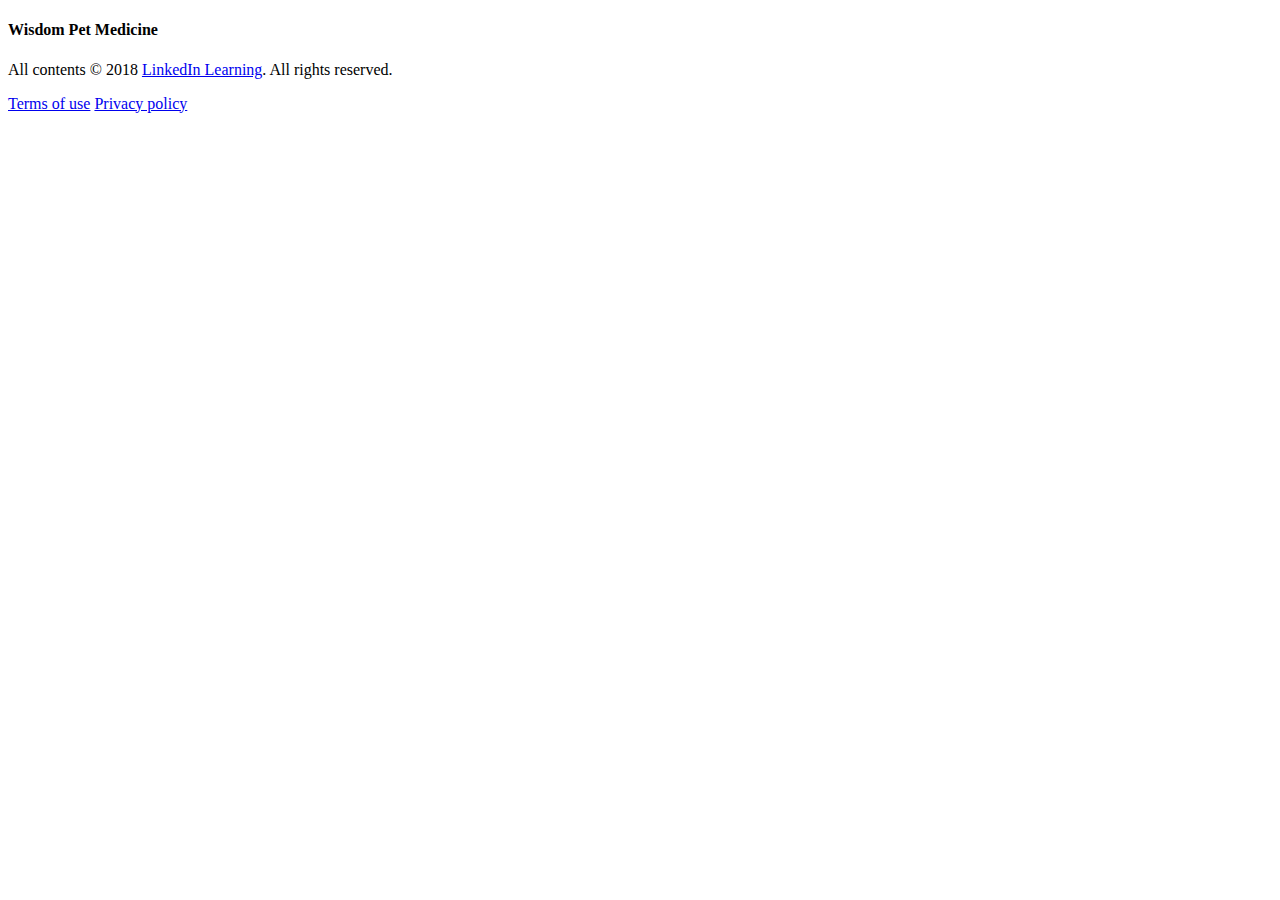
==== react/index.html @ 27130ca8 "attempting to add a react page" ====
<!doctype html><html lang="en"><head><meta charset="utf-8"/><link rel="shortcut icon" href="/favicon.ico"/><meta name="viewport" content="width=device-width,initial-scale=1,shrink-to-fit=no"/><meta name="theme-color" content="#000000"/><link rel="manifest" href="/manifest.json"/><title>React</title><link href="/static/css/1.1afe1fec.chunk.css" rel="stylesheet"><link href="/static/css/main.8d807937.chunk.css" rel="stylesheet"></head><body><noscript>You need to enable JavaScript to run this app.</noscript><header class="container text-white"><h4 class="py-2">Wisdom Pet Medicine</h4></header><div id="root"></div><footer class="container d-flex text-white py-2"><p>All contents &copy; 2018 <a href="https://www.linkedin.com/learning">LinkedIn Learning</a>. All rights reserved.</p><div class="ml-auto"><a class="d-block text-white" href="#">Terms of use</a> <a class="d-block text-white" href="#">Privacy policy</a></div></footer><script>!function(l){function e(e){for(var r,t,n=e[0],o=e[1],u=e[2],f=0,i=[];f<n.length;f++)t=n[f],p[t]&&i.push(p[t][0]),p[t]=0;for(r in o)Object.prototype.hasOwnProperty.call(o,r)&&(l[r]=o[r]);for(s&&s(e);i.length;)i.shift()();return c.push.apply(c,u||[]),a()}function a(){for(var e,r=0;r<c.length;r++){for(var t=c[r],n=!0,o=1;o<t.length;o++){var u=t[o];0!==p[u]&&(n=!1)}n&&(c.splice(r--,1),e=f(f.s=t[0]))}return e}var t={},p={2:0},c=[];function f(e){if(t[e])return t[e].exports;var r=t[e]={i:e,l:!1,exports:{}};return l[e].call(r.exports,r,r.exports,f),r.l=!0,r.exports}f.m=l,f.c=t,f.d=function(e,r,t){f.o(e,r)||Object.defineProperty(e,r,{enumerable:!0,get:t})},f.r=function(e){"undefined"!=typeof Symbol&&Symbol.toStringTag&&Object.defineProperty(e,Symbol.toStringTag,{value:"Module"}),Object.defineProperty(e,"__esModule",{value:!0})},f.t=function(r,e){if(1&e&&(r=f(r)),8&e)return r;if(4&e&&"object"==typeof r&&r&&r.__esModule)return r;var t=Object.create(null);if(f.r(t),Object.defineProperty(t,"default",{enumerable:!0,value:r}),2&e&&"string"!=typeof r)for(var n in r)f.d(t,n,function(e){return r[e]}.bind(null,n));return t},f.n=function(e){var r=e&&e.__esModule?function(){return e.default}:function(){return e};return f.d(r,"a",r),r},f.o=function(e,r){return Object.prototype.hasOwnProperty.call(e,r)},f.p="/";var r=window.webpackJsonp=window.webpackJsonp||[],n=r.push.bind(r);r.push=e,r=r.slice();for(var o=0;o<r.length;o++)e(r[o]);var s=n;a()}([])</script><script src="/static/js/1.4a1af381.chunk.js"></script><script src="/static/js/main.ea351507.chunk.js"></script></body></html>
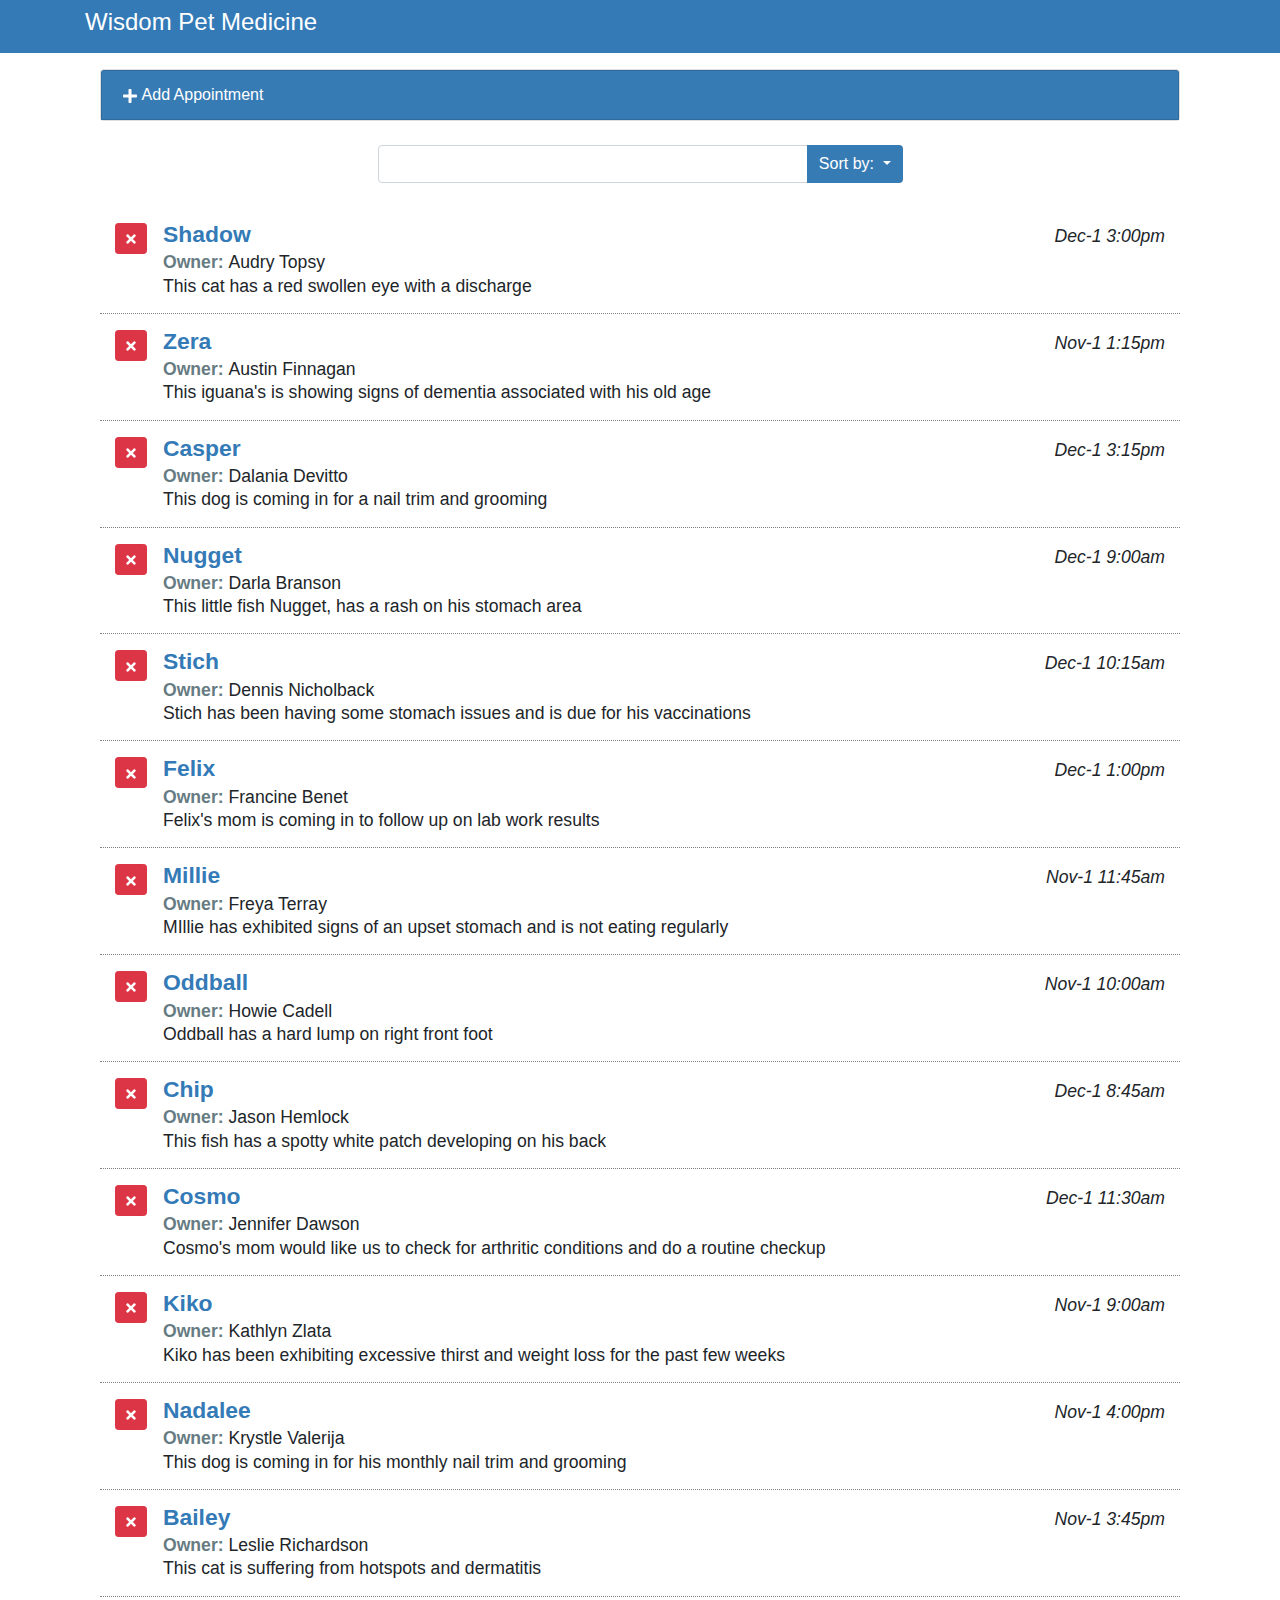
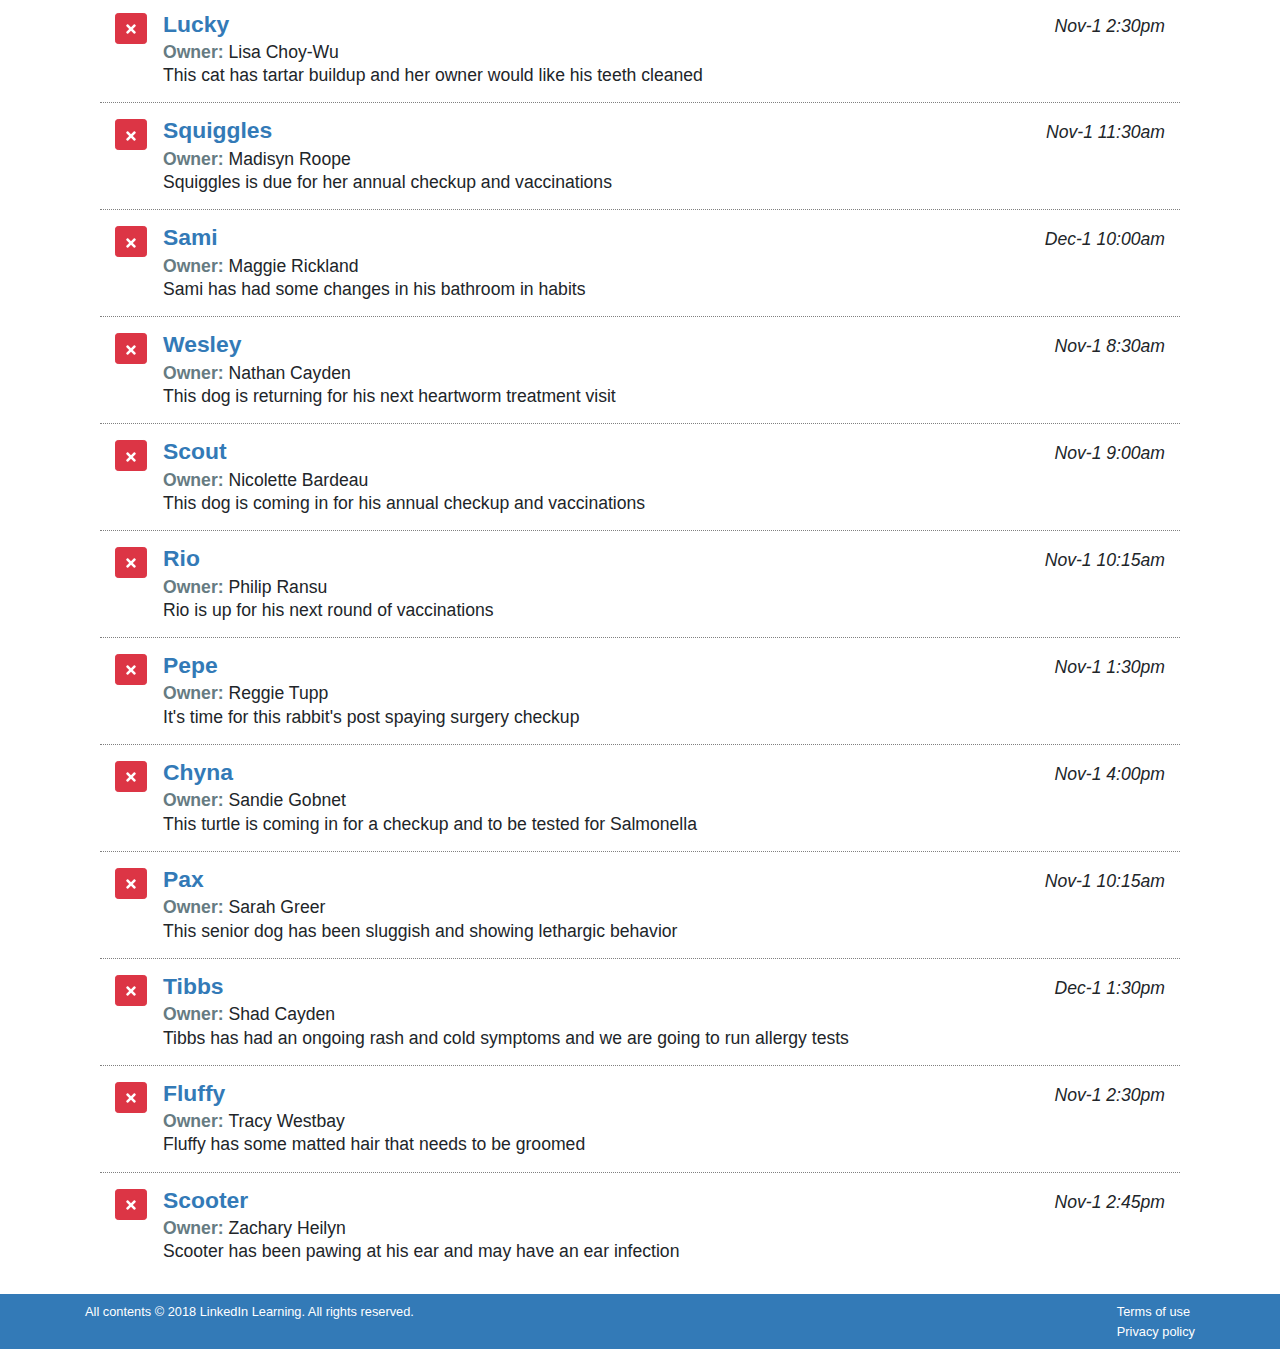
==== commit 357acab6: "." ====
--- a/react/index.html
+++ b/react/index.html
@@ -1 +1 @@
-<!doctype html><html lang="en"><head><meta charset="utf-8"/><link rel="shortcut icon" href="/favicon.ico"/><meta name="viewport" content="width=device-width,initial-scale=1,shrink-to-fit=no"/><meta name="theme-color" content="#000000"/><link rel="manifest" href="/manifest.json"/><title>React</title><link href="/static/css/1.1afe1fec.chunk.css" rel="stylesheet"><link href="/static/css/main.8d807937.chunk.css" rel="stylesheet"></head><body><noscript>You need to enable JavaScript to run this app.</noscript><header class="container text-white"><h4 class="py-2">Wisdom Pet Medicine</h4></header><div id="root"></div><footer class="container d-flex text-white py-2"><p>All contents &copy; 2018 <a href="https://www.linkedin.com/learning">LinkedIn Learning</a>. All rights reserved.</p><div class="ml-auto"><a class="d-block text-white" href="#">Terms of use</a> <a class="d-block text-white" href="#">Privacy policy</a></div></footer><script>!function(l){function e(e){for(var r,t,n=e[0],o=e[1],u=e[2],f=0,i=[];f<n.length;f++)t=n[f],p[t]&&i.push(p[t][0]),p[t]=0;for(r in o)Object.prototype.hasOwnProperty.call(o,r)&&(l[r]=o[r]);for(s&&s(e);i.length;)i.shift()();return c.push.apply(c,u||[]),a()}function a(){for(var e,r=0;r<c.length;r++){for(var t=c[r],n=!0,o=1;o<t.length;o++){var u=t[o];0!==p[u]&&(n=!1)}n&&(c.splice(r--,1),e=f(f.s=t[0]))}return e}var t={},p={2:0},c=[];function f(e){if(t[e])return t[e].exports;var r=t[e]={i:e,l:!1,exports:{}};return l[e].call(r.exports,r,r.exports,f),r.l=!0,r.exports}f.m=l,f.c=t,f.d=function(e,r,t){f.o(e,r)||Object.defineProperty(e,r,{enumerable:!0,get:t})},f.r=function(e){"undefined"!=typeof Symbol&&Symbol.toStringTag&&Object.defineProperty(e,Symbol.toStringTag,{value:"Module"}),Object.defineProperty(e,"__esModule",{value:!0})},f.t=function(r,e){if(1&e&&(r=f(r)),8&e)return r;if(4&e&&"object"==typeof r&&r&&r.__esModule)return r;var t=Object.create(null);if(f.r(t),Object.defineProperty(t,"default",{enumerable:!0,value:r}),2&e&&"string"!=typeof r)for(var n in r)f.d(t,n,function(e){return r[e]}.bind(null,n));return t},f.n=function(e){var r=e&&e.__esModule?function(){return e.default}:function(){return e};return f.d(r,"a",r),r},f.o=function(e,r){return Object.prototype.hasOwnProperty.call(e,r)},f.p="/";var r=window.webpackJsonp=window.webpackJsonp||[],n=r.push.bind(r);r.push=e,r=r.slice();for(var o=0;o<r.length;o++)e(r[o]);var s=n;a()}([])</script><script src="/static/js/1.4a1af381.chunk.js"></script><script src="/static/js/main.ea351507.chunk.js"></script></body></html>+<!doctype html><html lang="en"><head><meta charset="utf-8"/><link rel="shortcut icon" href="./favicon.ico"/><meta name="viewport" content="width=device-width,initial-scale=1,shrink-to-fit=no"/><meta name="theme-color" content="#000000"/><link rel="manifest" href="./manifest.json"/><title>React</title><link href="./static/css/1.1afe1fec.chunk.css" rel="stylesheet"><link href="./static/css/main.8d807937.chunk.css" rel="stylesheet"></head><body><noscript>You need to enable JavaScript to run this app.</noscript><header class="container text-white"><h4 class="py-2">Wisdom Pet Medicine</h4></header><div id="root"></div><footer class="container d-flex text-white py-2"><p>All contents &copy; 2018 <a href="https://www.linkedin.com/learning">LinkedIn Learning</a>. All rights reserved.</p><div class="ml-auto"><a class="d-block text-white" href="#">Terms of use</a> <a class="d-block text-white" href="#">Privacy policy</a></div></footer><script>!function(l){function e(e){for(var r,t,n=e[0],o=e[1],u=e[2],f=0,i=[];f<n.length;f++)t=n[f],p[t]&&i.push(p[t][0]),p[t]=0;for(r in o)Object.prototype.hasOwnProperty.call(o,r)&&(l[r]=o[r]);for(s&&s(e);i.length;)i.shift()();return c.push.apply(c,u||[]),a()}function a(){for(var e,r=0;r<c.length;r++){for(var t=c[r],n=!0,o=1;o<t.length;o++){var u=t[o];0!==p[u]&&(n=!1)}n&&(c.splice(r--,1),e=f(f.s=t[0]))}return e}var t={},p={2:0},c=[];function f(e){if(t[e])return t[e].exports;var r=t[e]={i:e,l:!1,exports:{}};return l[e].call(r.exports,r,r.exports,f),r.l=!0,r.exports}f.m=l,f.c=t,f.d=function(e,r,t){f.o(e,r)||Object.defineProperty(e,r,{enumerable:!0,get:t})},f.r=function(e){"undefined"!=typeof Symbol&&Symbol.toStringTag&&Object.defineProperty(e,Symbol.toStringTag,{value:"Module"}),Object.defineProperty(e,"__esModule",{value:!0})},f.t=function(r,e){if(1&e&&(r=f(r)),8&e)return r;if(4&e&&"object"==typeof r&&r&&r.__esModule)return r;var t=Object.create(null);if(f.r(t),Object.defineProperty(t,"default",{enumerable:!0,value:r}),2&e&&"string"!=typeof r)for(var n in r)f.d(t,n,function(e){return r[e]}.bind(null,n));return t},f.n=function(e){var r=e&&e.__esModule?function(){return e.default}:function(){return e};return f.d(r,"a",r),r},f.o=function(e,r){return Object.prototype.hasOwnProperty.call(e,r)},f.p="./";var r=window.webpackJsonp=window.webpackJsonp||[],n=r.push.bind(r);r.push=e,r=r.slice();for(var o=0;o<r.length;o++)e(r[o]);var s=n;a()}([])</script><script src="./static/js/1.4a1af381.chunk.js"></script><script src="./static/js/main.9c2e0b9a.chunk.js"></script></body></html>--- a/react/static/css/main.8d807937.chunk.css
+++ b/react/static/css/main.8d807937.chunk.css
@@ -0,0 +1,2 @@
+body{font-weight:200;background-color:#337ab7}footer a,header a{color:#fff}footer{font-size:.8em}.bg-primary,.btn-primary{background-color:#377bb5!important;border:inherit}.add-appointment .card-body{display:none}.apt-addheading{cursor:pointer;-webkit-user-select:none;-moz-user-select:none;-ms-user-select:none;user-select:none}.appointment-list{font-size:1.1em}.appointment-list .pet-item{border-bottom:1px dotted grey}.appointment-list .pet-item:last-child{border-bottom:none}.appointment-list .pet-name{font-weight:600;color:#337ab7;font-size:1.3em;line-height:100%}.appointment-list .label-item{font-weight:600;color:#667b82}.appointment-list .apt-date{font-style:italic}.appointment-list .apt-notes{line-height:120%}.dropdown-item.active,.dropdown-item:active{background-color:#a9aeb2}
+/*# sourceMappingURL=main.8d807937.chunk.css.map */